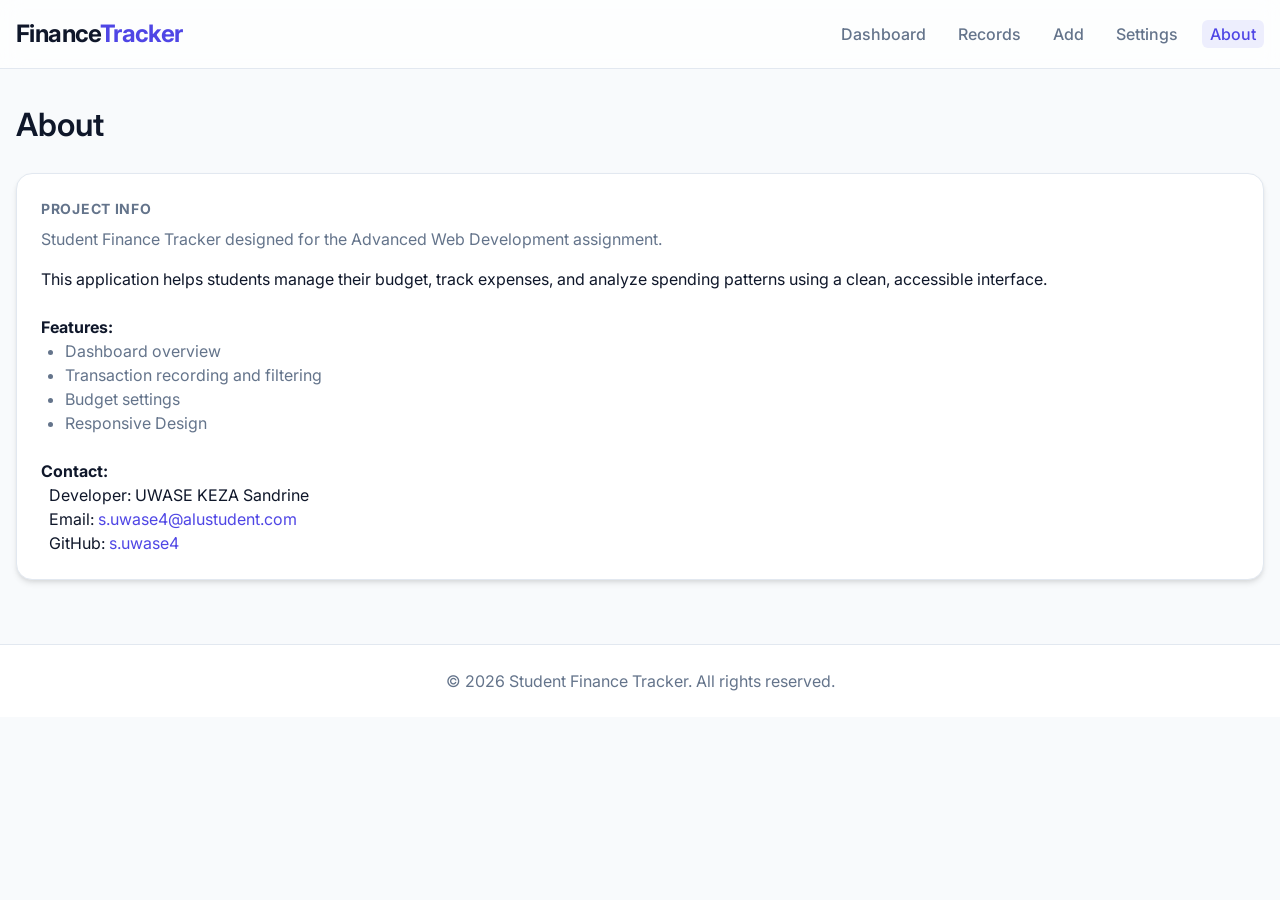
==== about.html @ e416beba "feat: establish initial application structure, core pages, styling, and seed data for the finance tr" ====
<!DOCTYPE html>
<html lang="en">

<head>
    <meta charset="UTF-8">
    <meta name="viewport" content="width=device-width, initial-scale=1.0">
    <meta name="description" content="About Student Finance Tracker.">
    <title>About - Student Finance Tracker</title>

    <!-- Fonts -->
    <link rel="preconnect" href="https://fonts.googleapis.com">
    <link rel="preconnect" href="https://fonts.gstatic.com" crossorigin>
    <link href="https://fonts.googleapis.com/css2?family=Inter:wght@300;400;500;600;700&display=swap" rel="stylesheet">

    <!-- Styles -->
    <link rel="stylesheet" href="styles/base.css">
    <link rel="stylesheet" href="styles/layout.css">
    <link rel="stylesheet" href="styles/components.css">
</head>

<body>

    <!-- Skip Link for Accessibility -->
    <a href="#main-content" class="skip-link">Skip to main content</a>

    <header class="app-header">
        <div class="container">
            <div class="logo">
                <h1>Finance<span class="text-primary">Tracker</span></h1>
            </div>
            <nav class="main-nav" aria-label="Main Navigation">
                <ul>
                    <li><a href="index.html">Dashboard</a></li>
                    <li><a href="records.html">Records</a></li>
                    <li><a href="add.html">Add</a></li>
                    <li><a href="settings.html">Settings</a></li>
                    <li><a href="about.html" class="active" aria-current="page">About</a></li>
                </ul>
            </nav>
        </div>
    </header>

    <main id="main-content">
        <section id="about" class="section">
            <div class="container">
                <header class="section-header">
                    <h2>About</h2>
                </header>
                <div class="about-content">
                    <div class="stat-card">
                        <h3>Project Info</h3>
                        <p class="text-muted" style="margin-bottom: 1rem;">Student Finance Tracker designed for the
                            Advanced Web Development assignment.</p>
                        <p>This application helps students manage their budget, track expenses, and analyze spending
                            patterns using a clean, accessible interface.</p>
                        <br>

                        <p><strong>Features:</strong></p>
                        <ul style="list-style-type: disc; margin-left: 1.5rem; color: var(--color-text-muted);">
                            <li>Dashboard overview</li>
                            <li>Transaction recording and filtering</li>
                            <li>Budget settings</li>
                            <li>Responsive Design</li>
                        </ul>
                        <br>

                        <p><strong>Contact:</strong></p>
                        <div style="margin-left: 0.5rem;">
                            <p>Developer: UWASE KEZA Sandrine</p>
                            <p>Email: <a href="mailto:s.uwase4@alustudent.com"
                                    class="text-primary">s.uwase4@alustudent.com</a></p>
                            <p>GitHub: <a href="https://github.com/s.uwase4" class="text-primary">s.uwase4</a></p>
                        </div>
                    </div>
                </div>
            </div>
        </section>
    </main>

    <footer class="app-footer">
        <div class="container">
            <p>&copy; 2026 Student Finance Tracker. All rights reserved.</p>
        </div>
    </footer>
</body>

</html>
---- styles/base.css ----
/* Base Reset & Variables */
:root {
    /* Color Palette - Premium Dark Theme */
    --color-bg-body: #0f172a;
    --color-bg-surface: #090b0f;
    --color-bg-surface-glass: rgba(30, 41, 59, 0.7);
    --color-primary: #6366f1;
    /* Indigo 500 */
    --color-primary-hover: #4f46e5;
    /* Indigo 600 */
    --color-accent: #10b981;
    /* Emerald 500 */
    --color-danger: #ef4444;
    /* Red 500 */
    --color-text-main: #f8fafc;
    /* Slate 50 */
    --color-text-muted: #94a3b8;
    /* Slate 400 */
    --color-border: #334155;
    /* Slate 700 */

    /* Typography */
    --font-family-main: 'Inter', system-ui, -apple-system, sans-serif;
    --font-size-base: 16px;
    --font-size-sm: 0.875rem;
    --font-size-lg: 1.125rem;
    --font-size-xl: 1.5rem;
    --font-size-2xl: 2rem;

    /* Spacing */
    --spacing-xs: 0.25rem;
    --spacing-sm: 0.5rem;
    --spacing-md: 1rem;
    --spacing-lg: 1.5rem;
    --spacing-xl: 2rem;

    /* Radius */
    --radius-sm: 0.375rem;
    --radius-md: 0.5rem;
    --radius-lg: 1rem;
    --radius-full: 9999px;

    /* Shadows */
    --shadow-sm: 0 1px 2px 0 rgba(0, 0, 0, 0.05);
    --shadow-md: 0 4px 6px -1px rgba(0, 0, 0, 0.1), 0 2px 4px -1px rgba(0, 0, 0, 0.06);
    --shadow-lg: 0 10px 15px -3px rgba(0, 0, 0, 0.1), 0 4px 6px -2px rgba(0, 0, 0, 0.05);
    --shadow-glow: 0 0 15px rgba(99, 102, 241, 0.3);

    /* Transitions */
    --transition-fast: 0.2s ease;
    --transition-normal: 0.3s ease;
}

/* Light Theme System Support (No JS) */
@media (prefers-color-scheme: light) {
    :root {
        --color-bg-body: #f8fafc;
        /* Slate 50 */
        --color-bg-surface: #ffffff;
        /* White */
        --color-bg-surface-glass: rgba(255, 255, 255, 0.7);
        --color-primary: #4f46e5;
        /* Indigo 600 */
        --color-primary-hover: #4338ca;
        /* Indigo 700 */
        --color-text-main: #0f172a;
        /* Slate 900 */
        --color-text-muted: #64748b;
        /* Slate 500 */
        --color-border: #e2e8f0;
        /* Slate 200 */

        --shadow-sm: 0 1px 2px 0 rgba(0, 0, 0, 0.05);
        --shadow-md: 0 4px 6px -1px rgba(0, 0, 0, 0.1), 0 2px 4px -1px rgba(0, 0, 0, 0.06);
        --shadow-glow: 0 0 15px rgba(79, 70, 229, 0.2);
    }
}

*,
*::before,
*::after {
    box-sizing: border-box;
    margin: 0;
    padding: 0;
}

body {
    font-family: var(--font-family-main);
    background-color: var(--color-bg-body);
    color: var(--color-text-main);
    line-height: 1.5;
    -webkit-font-smoothing: antialiased;
    min-height: 100vh;
}

img {
    max-width: 100%;
    display: block;
}

a {
    color: inherit;
    text-decoration: none;
}

button {
    cursor: pointer;
    font-family: inherit;
}

ul {
    list-style: none;
}

/* Scrollbar */
::-webkit-scrollbar {
    width: 8px;
}

::-webkit-scrollbar-track {
    background: var(--color-bg-body);
}

::-webkit-scrollbar-thumb {
    background: var(--color-border);
    border-radius: var(--radius-full);
}

::-webkit-scrollbar-thumb:hover {
    background: var(--color-text-muted);
}
---- styles/layout.css ----
/* Layout & Grid System */

.container {
    width: 100%;
    margin-right: auto;
    margin-left: auto;
    padding-right: var(--spacing-md);
    padding-left: var(--spacing-md);
}

/* Breakpoints */
@media (min-width: 640px) {
    .container {
        max-width: 640px;
    }
}

@media (min-width: 768px) {
    .container {
        max-width: 768px;
    }
}

@media (min-width: 1024px) {
    .container {
        max-width: 1024px;
    }
}

@media (min-width: 1280px) {
    .container {
        max-width: 1280px;
    }
}

/* Header & Nav */
.app-header {
    background-color: var(--color-bg-surface-glass);
    backdrop-filter: blur(10px);
    border-bottom: 1px solid var(--color-border);
    position: sticky;
    top: 0;
    z-index: 100;
    padding: var(--spacing-md) 0;
}

.app-header .container {
    display: flex;
    flex-direction: column;
    align-items: center;
    gap: var(--spacing-md);
}

@media (min-width: 768px) {
    .app-header .container {
        flex-direction: row;
        justify-content: space-between;
    }
}

.logo h1 {
    font-size: var(--font-size-xl);
    font-weight: 700;
    letter-spacing: -0.025em;
    color: var(--color-text-main);
}

.text-primary {
    color: var(--color-primary);
}

.main-nav ul {
    display: flex;
    gap: var(--spacing-md);
    flex-wrap: wrap;
    justify-content: center;
}

.main-nav a {
    color: var(--color-text-muted);
    font-weight: 500;
    padding: var(--spacing-xs) var(--spacing-sm);
    border-radius: var(--radius-sm);
    transition: color var(--transition-fast), background-color var(--transition-fast);
}

.main-nav a:hover,
.main-nav a.active {
    color: var(--color-primary);
    background-color: rgba(99, 102, 241, 0.1);
}

/* Main Content */
#main-content {
    padding-bottom: var(--spacing-xl);
}

.section {
    padding: var(--spacing-xl) 0;
    border-bottom: 1px solid var(--color-border);
}

.section:last-child {
    border-bottom: none;
}

.section-header {
    margin-bottom: var(--spacing-lg);
    text-align: center;
}

@media (min-width: 768px) {
    .section-header {
        text-align: left;
        display: flex;
        justify-content: space-between;
        align-items: center;
    }
}

.section-header h2 {
    font-size: var(--font-size-2xl);
    font-weight: 600;
    color: var(--color-text-main);
}

/* Skip Link */
.skip-link {
    position: absolute;
    top: -40px;
    left: 0;
    background: var(--color-primary);
    color: white;
    padding: 8px;
    z-index: 200;
    transition: top 0.2s;
}

.skip-link:focus {
    top: 0;
}

/* Footer */
.app-footer {
    background-color: var(--color-bg-surface);
    padding: var(--spacing-lg) 0;
    text-align: center;
    color: var(--color-text-muted);
    border-top: 1px solid var(--color-border);
    margin-top: auto;
}

/* Grid/Flex Utilities */
.row {
    display: flex;
    flex-wrap: wrap;
    margin-right: calc(-1 * var(--spacing-sm));
    margin-left: calc(-1 * var(--spacing-sm));
}

.col {
    flex: 1 0 0%;
    width: 100%;
    padding-right: var(--spacing-sm);
    padding-left: var(--spacing-sm);
}

/* Dashboard Grid */
.stats-grid {
    display: grid;
    grid-template-columns: 1fr;
    gap: var(--spacing-md);
    margin-bottom: var(--spacing-xl);
}

@media (min-width: 640px) {
    .stats-grid {
        grid-template-columns: repeat(2, 1fr);
    }
}

@media (min-width: 1024px) {
    .stats-grid {
        grid-template-columns: repeat(3, 1fr);
    }
}

/* Records Table Layout */
.table-container {
    overflow-x: auto;
    background: var(--color-bg-surface);
    border-radius: var(--radius-lg);
    border: 1px solid var(--color-border);
    box-shadow: var(--shadow-sm);
}

/* Settings Grid - Vertical Layout */
.settings-grid {
    display: flex;
    flex-direction: column;
    gap: var(--spacing-sm);
    /* Reduced gap */
    max-width: 600px;
    /* Constrain width for better "vertical line" look */
    margin: 0 auto;
    /* Center alignment */
}

/* Reduced size for setting cards */
.setting-card {
    padding: var(--spacing-md);
    /* Reduced from lg */
}

/* Adjust form-groups inside settings for compactness */
.setting-card .form-group {
    margin-bottom: 0;
    /* Remove bottom margin inside card for tighter fit */
    display: flex;
    justify-content: space-between;
    align-items: center;
}

.setting-card label {
    margin-bottom: 0;
}

.setting-card select,
.setting-card input {
    width: auto;
    /* Allow input to shrink */
    padding: var(--spacing-xs) var(--spacing-sm);
    /* Smaller padding */
    min-width: 150px;
}
---- styles/components.css ----
/* Component Styles */

/* Buttons */
.btn {
    display: inline-flex;
    align-items: center;
    justify-content: center;
    padding: var(--spacing-sm) var(--spacing-md);
    border-radius: var(--radius-md);
    font-weight: 500;
    transition: all var(--transition-fast);
    border: none;
    cursor: pointer;
    font-size: var(--font-size-sm);
}

.btn-primary {
    background-color: var(--color-primary);
    color: white;
    box-shadow: var(--shadow-glow);
}

.btn-primary:hover {
    background-color: var(--color-primary-hover);
    transform: translateY(-1px);
}

.btn-secondary {
    background-color: transparent;
    border: 1px solid var(--color-border);
    color: var(--color-text-muted);
}

.btn-secondary:hover {
    background-color: var(--color-bg-surface);
    color: var(--color-text-main);
}

.btn-icon {
    background: transparent;
    border: none;
    color: var(--color-text-muted);
    padding: var(--spacing-xs);
    border-radius: var(--radius-sm);
}

.btn-icon:hover {
    background-color: var(--color-bg-body);
    color: var(--color-text-main);
}

.btn-icon.danger:hover {
    color: var(--color-danger);
    background-color: rgba(239, 68, 68, 0.1);
}

/* Cards */
.stat-card,
.form-card,
.setting-card,
.chart-box {
    background-color: var(--color-bg-surface);
    border: 1px solid var(--color-border);
    border-radius: var(--radius-lg);
    padding: var(--spacing-lg);
    box-shadow: var(--shadow-md);
    transition: transform var(--transition-normal);
}

.stat-card:hover {
    transform: translateY(-2px);
    border-color: var(--color-primary);
}

.stat-card h3,
.setting-card h3,
.chart-box h3 {
    font-size: var(--font-size-sm);
    color: var(--color-text-muted);
    text-transform: uppercase;
    letter-spacing: 0.05em;
    margin-bottom: var(--spacing-sm);
}

.stat-card .amount {
    font-size: var(--font-size-2xl);
    font-weight: 700;
    color: var(--color-text-main);
}

.stat-card .highlight {
    font-size: var(--font-size-xl);
    font-weight: 600;
    color: var(--color-primary);
}

.amount.positive {
    color: var(--color-accent);
}

.amount.negative {
    color: var(--color-danger);
}

/* Forms */
.form-group {
    margin-bottom: var(--spacing-md);
}

.form-group label {
    display: block;
    margin-bottom: var(--spacing-xs);
    font-size: var(--font-size-sm);
    font-weight: 500;
    color: var(--color-text-muted);
}

input[type="text"],
input[type="number"],
input[type="date"],
select {
    width: 100%;
    padding: var(--spacing-sm) var(--spacing-md);
    background-color: var(--color-bg-body);
    border: 1px solid var(--color-border);
    border-radius: var(--radius-md);
    color: var(--color-text-main);
    transition: border-color var(--transition-fast), box-shadow var(--transition-fast);
}

input:focus,
select:focus {
    outline: none;
    border-color: var(--color-primary);
    box-shadow: 0 0 0 2px rgba(99, 102, 241, 0.2);
}

.form-text {
    font-size: 0.75rem;
    color: var(--color-text-muted);
    margin-top: var(--spacing-xs);
    display: block;
}

.form-actions {
    display: flex;
    gap: var(--spacing-md);
    margin-top: var(--spacing-lg);
}

/* Tables */
.records-table {
    width: 100%;
    border-collapse: collapse;
    text-align: left;
}

.records-table th,
.records-table td {
    padding: var(--spacing-md);
    border-bottom: 1px solid var(--color-border);
}

.records-table th {
    background-color: var(--color-bg-surface);
    font-weight: 600;
    color: var(--color-text-muted);
    font-size: var(--font-size-sm);
}

.records-table th button {
    background: none;
    border: none;
    color: inherit;
    font-weight: inherit;
    padding: 0;
    display: flex;
    align-items: center;
    gap: var(--spacing-xs);
}

.records-table tbody tr:hover {
    background-color: rgba(255, 255, 255, 0.02);
}

.records-table tbody tr:last-child td {
    border-bottom: none;
}

/* Badges */
.badge {
    display: inline-block;
    padding: 0.25em 0.75em;
    font-size: 0.75rem;
    font-weight: 600;
    border-radius: var(--radius-full);
    background-color: var(--color-bg-body);
    border: 1px solid var(--color-border);
}

.category-food {
    color: #f59e0b;
    border-color: rgba(245, 158, 11, 0.2);
    background: rgba(245, 158, 11, 0.1);
}

.category-transport {
    color: #3b82f6;
    border-color: rgba(59, 130, 246, 0.2);
    background: rgba(59, 130, 246, 0.1);
}

.category-books {
    color: #8b5cf6;
    border-color: rgba(139, 92, 246, 0.2);
    background: rgba(139, 92, 246, 0.1);
}

.category-income {
    color: #10b981;
    border-color: rgba(16, 185, 129, 0.2);
    background: rgba(16, 185, 129, 0.1);
}

/* Helpers */
.text-muted {
    color: var(--color-text-muted);
}

.sr-only {
    position: absolute;
    width: 1px;
    height: 1px;
    padding: 0;
    margin: -1px;
    overflow: hidden;
    clip: rect(0, 0, 0, 0);
    white-space: nowrap;
    border: 0;
}

/* Chart Placeholder */
.chart-container {
    height: auto;
    margin-top: var(--spacing-xs);
    max-width: 300px;
    /* Constrain width */
    margin-left: auto;
    margin-right: auto;
    /* further reduced */
}

.chart-placeholder {
    display: flex;
    align-items: flex-end;
    justify-content: space-between;
    height: 60px;
    /* Drastically reduced from 100px */
    gap: var(--spacing-xs);
    padding-top: 0;
}

.chart-bar-group {
    display: flex;
    flex-direction: column;
    align-items: center;
    justify-content: flex-end;
    height: 100%;
    flex: 1;
}

.chart-placeholder .bar {
    width: 60%;
    /* Slightly thinner bars */
    background-color: var(--color-bg-body);
    border-radius: var(--radius-sm) var(--radius-sm) 0 0;
    position: relative;
    overflow: hidden;
    transition: height var(--transition-normal);
}

.chart-label {
    font-size: 0.75rem;
    color: var(--color-text-muted);
    margin-top: var(--spacing-xs);
    text-align: center;
}

.chart-placeholder .bar::after {
    content: '';
    position: absolute;
    bottom: 0;
    left: 0;
    width: 100%;
    height: 100%;
    background-color: var(--color-primary);
    opacity: 0.5;
    transition: height var(--transition-normal);
}

.chart-placeholder .bar:hover {
    filter: brightness(1.1);
}

.chart-placeholder .bar:hover::after {
    opacity: 0.8;
}

/* Mobile Table Adaptation */
@media (max-width: 639px) {
    .records-table thead {
        display: none;
        /* Hide headers on mobile */
    }

    .records-table tr {
        display: block;
        border-bottom: 1px solid var(--color-border);
        padding: var(--spacing-md);
        position: relative;
    }

    .records-table td {
        display: flex;
        justify-content: space-between;
        align-items: center;
        border: none;
        padding: var(--spacing-xs) 0;
        text-align: right;
    }

    .records-table td::before {
        content: attr(data-label);
        font-weight: 600;
        color: var(--color-text-muted);
        font-size: var(--font-size-sm);
        text-align: left;
        margin-right: var(--spacing-md);
    }

    /* Specific adjustments for mobile view */
    .records-table td:nth-child(1) {
        font-size: var(--font-size-sm);
        color: var(--color-text-muted);
    }

    /* Date */
    .records-table td:nth-child(2) {
        font-weight: 600;
        font-size: var(--font-size-lg);
        display: block;
        text-align: left;
    }

    /* Description */
    .records-table td:nth-child(2)::before {
        display: none;
    }

    .records-table td:last-child {
        margin-top: var(--spacing-md);
        display: flex;
        gap: var(--spacing-md);
        justify-content: flex-end;
    }

    .records-table td:last-child::before {
        display: none;
    }
}
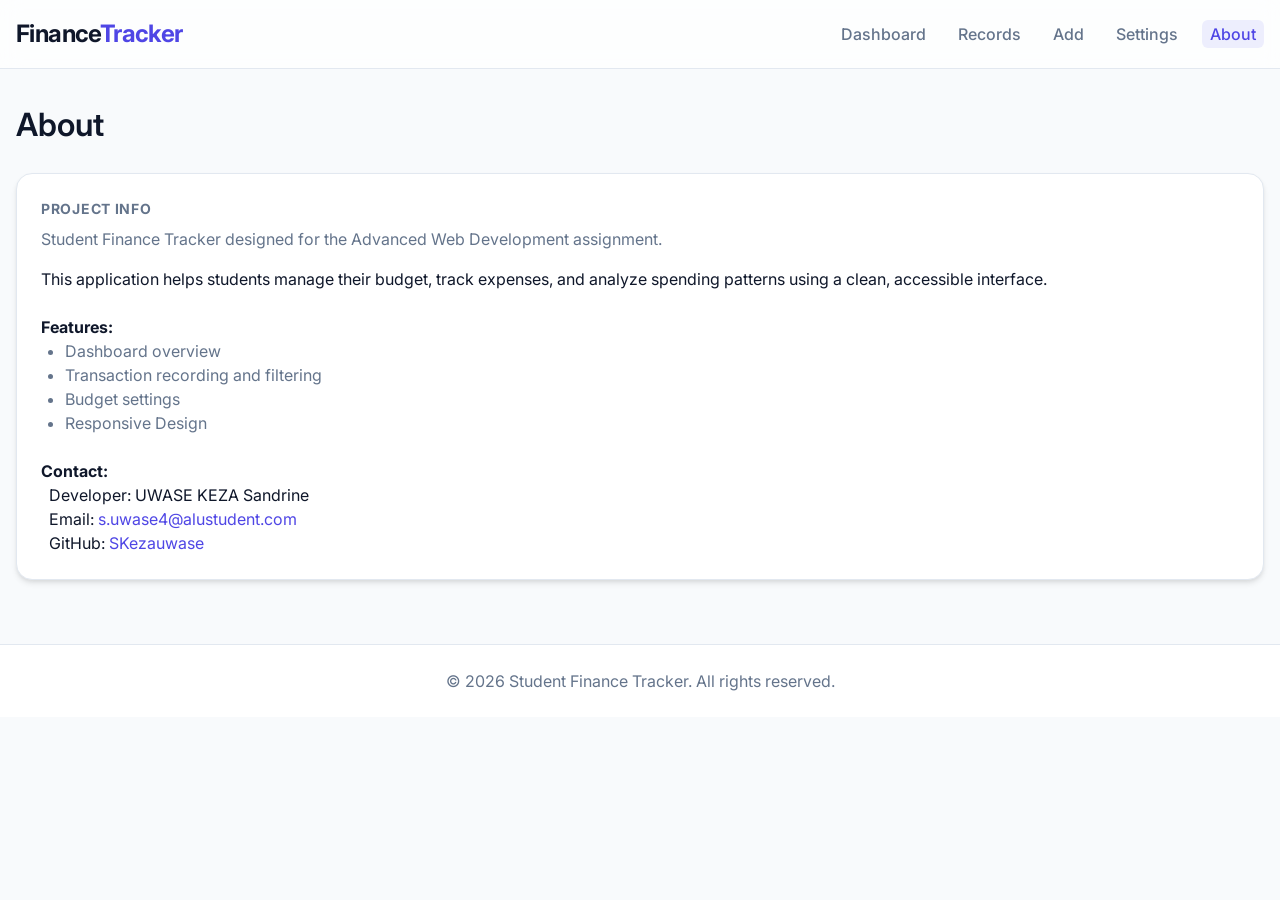
==== commit f4fafa97: "feat: establish initial application structure, core pages, styling, and seed data for the finance tr" ====
--- a/about.html
+++ b/about.html
@@ -69,7 +69,7 @@
                             <p>Developer: UWASE KEZA Sandrine</p>
                             <p>Email: <a href="mailto:s.uwase4@alustudent.com"
                                     class="text-primary">s.uwase4@alustudent.com</a></p>
-                            <p>GitHub: <a href="https://github.com/s.uwase4" class="text-primary">s.uwase4</a></p>
+                            <p>GitHub: <a href="https://github.com/s.uwase4" class="text-primary">SKezauwase</a></p>
                         </div>
                     </div>
                 </div>
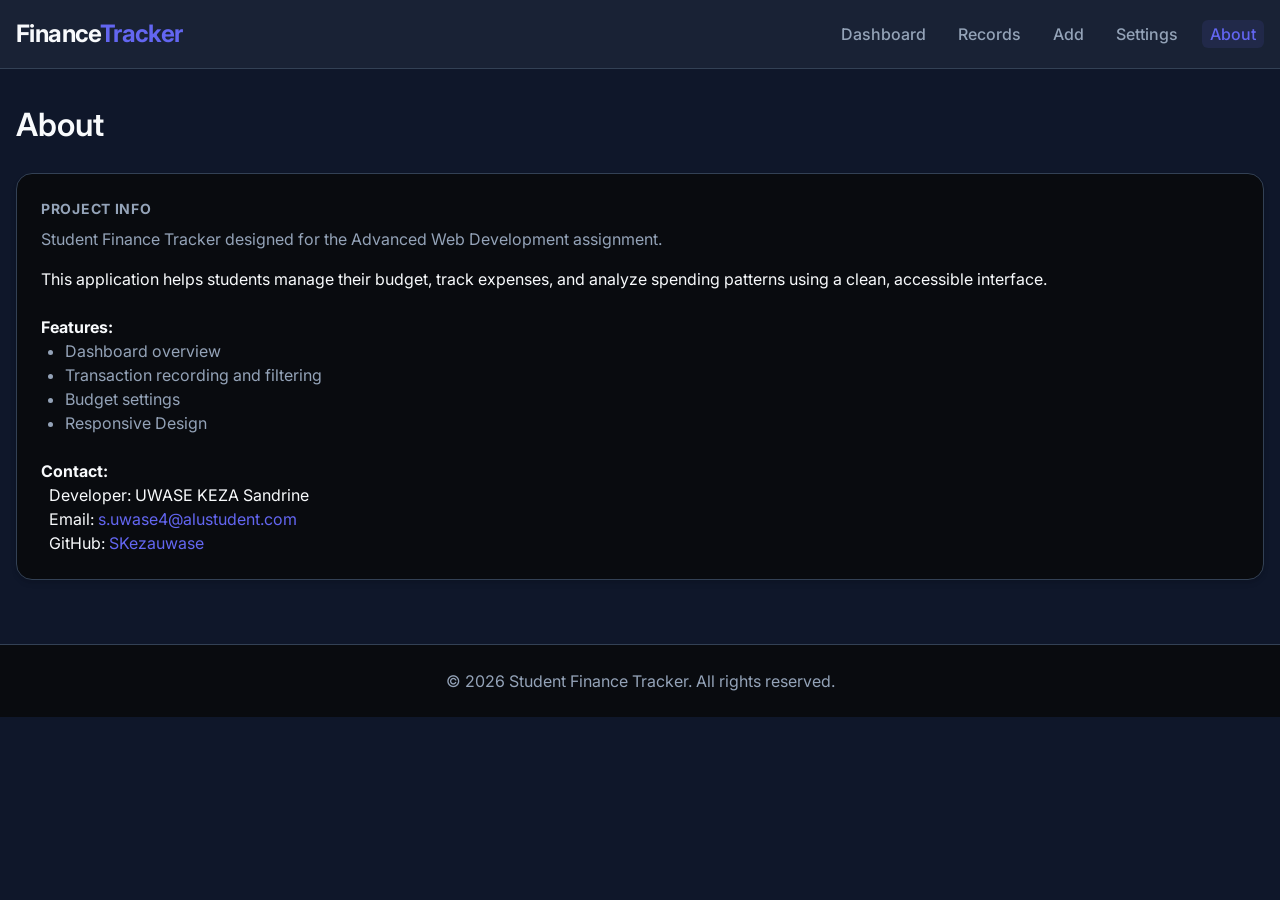
==== commit ead29644: "feat: Introduce comprehensive styling with base and component CSS, implement theme toggle, data mana" ====
--- a/about.html
+++ b/about.html
@@ -82,6 +82,8 @@
             <p>&copy; 2026 Student Finance Tracker. All rights reserved.</p>
         </div>
     </footer>
+    <script src="scripts/storage.js"></script>
+    <script src="scripts/settings.js"></script>
 </body>
 
 </html>
--- a/styles/base.css
+++ b/styles/base.css
@@ -51,29 +51,27 @@
     --transition-normal: 0.3s ease;
 }
 
-/* Light Theme System Support (No JS) */
-@media (prefers-color-scheme: light) {
-    :root {
-        --color-bg-body: #f8fafc;
-        /* Slate 50 */
-        --color-bg-surface: #ffffff;
-        /* White */
-        --color-bg-surface-glass: rgba(255, 255, 255, 0.7);
-        --color-primary: #4f46e5;
-        /* Indigo 600 */
-        --color-primary-hover: #4338ca;
-        /* Indigo 700 */
-        --color-text-main: #0f172a;
-        /* Slate 900 */
-        --color-text-muted: #64748b;
-        /* Slate 500 */
-        --color-border: #e2e8f0;
-        /* Slate 200 */
+/* Light Theme (Toggled via JS) */
+.light-theme {
+    --color-bg-body: #f8fafc;
+    /* Slate 50 */
+    --color-bg-surface: #ffffff;
+    /* White */
+    --color-bg-surface-glass: rgba(255, 255, 255, 0.7);
+    --color-primary: #4f46e5;
+    /* Indigo 600 */
+    --color-primary-hover: #4338ca;
+    /* Indigo 700 */
+    --color-text-main: #0f172a;
+    /* Slate 900 */
+    --color-text-muted: #64748b;
+    /* Slate 500 */
+    --color-border: #e2e8f0;
+    /* Slate 200 */
 
-        --shadow-sm: 0 1px 2px 0 rgba(0, 0, 0, 0.05);
-        --shadow-md: 0 4px 6px -1px rgba(0, 0, 0, 0.1), 0 2px 4px -1px rgba(0, 0, 0, 0.06);
-        --shadow-glow: 0 0 15px rgba(79, 70, 229, 0.2);
-    }
+    --shadow-sm: 0 1px 2px 0 rgba(0, 0, 0, 0.05);
+    --shadow-md: 0 4px 6px -1px rgba(0, 0, 0, 0.1), 0 2px 4px -1px rgba(0, 0, 0, 0.06);
+    --shadow-glow: 0 0 15px rgba(79, 70, 229, 0.2);
 }
 
 *,
--- a/styles/components.css
+++ b/styles/components.css
@@ -135,6 +135,63 @@
     box-shadow: 0 0 0 2px rgba(99, 102, 241, 0.2);
 }
 
+/* Toggle Switch */
+.switch {
+    position: relative;
+    display: inline-block;
+    width: 50px;
+    height: 24px;
+}
+
+.switch input {
+    opacity: 0;
+    width: 0;
+    height: 0;
+}
+
+.slider {
+    position: absolute;
+    cursor: pointer;
+    top: 0;
+    left: 0;
+    right: 0;
+    bottom: 0;
+    background-color: var(--color-border);
+    transition: .4s;
+}
+
+.slider::before {
+    position: absolute;
+    content: "";
+    height: 16px;
+    width: 16px;
+    left: 4px;
+    bottom: 4px;
+    background-color: white;
+    transition: .4s;
+}
+
+input:checked+.slider {
+    background-color: var(--color-primary);
+}
+
+input:focus+.slider {
+    box-shadow: 0 0 1px var(--color-primary);
+}
+
+input:checked+.slider::before {
+    transform: translateX(26px);
+}
+
+.slider.round {
+    border-radius: 34px;
+}
+
+.slider.round::before {
+    border-radius: 50%;
+}
+
+
 .form-text {
     font-size: 0.75rem;
     color: var(--color-text-muted);
